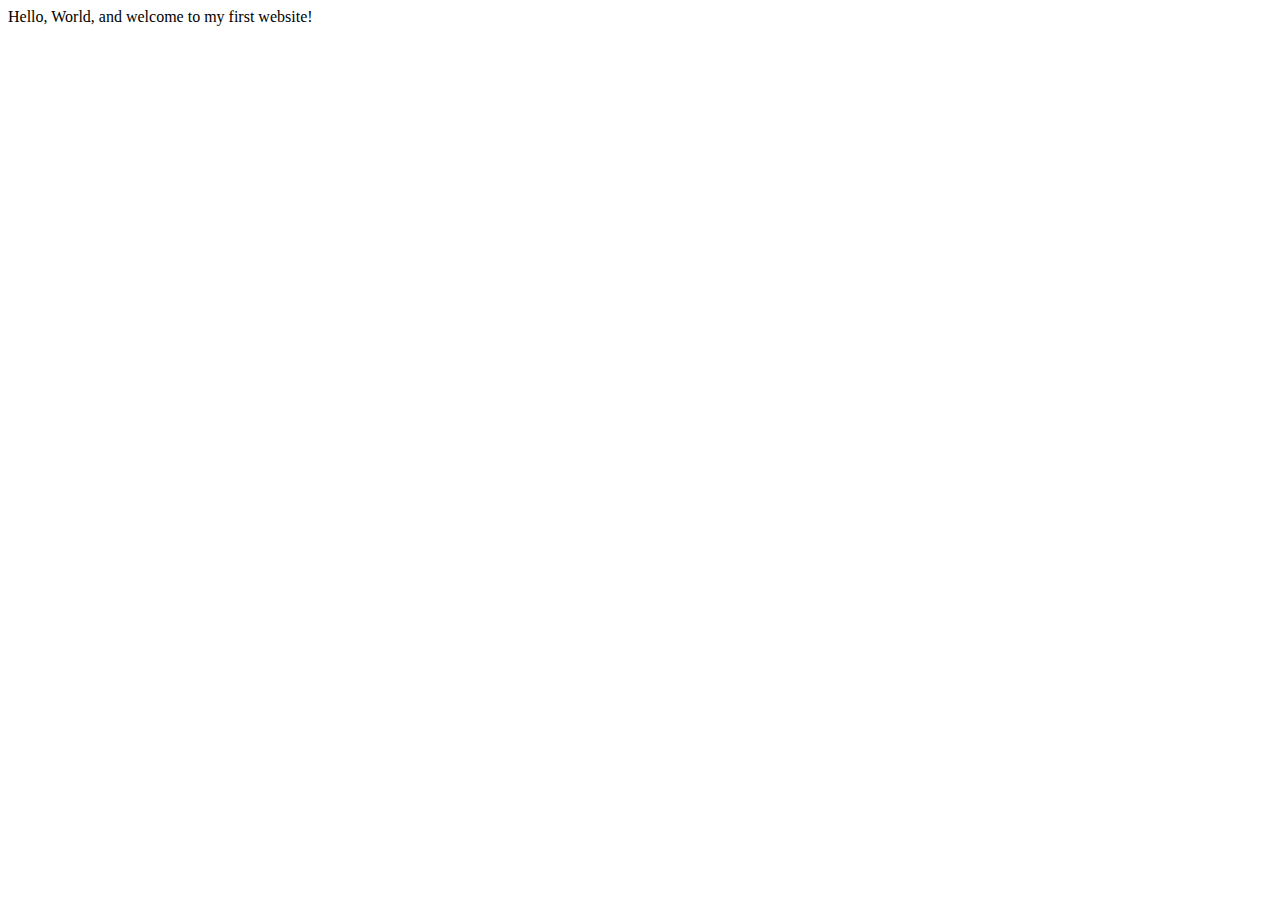
==== index.html @ 4ea5710b "Create index.html" ====
<!DOCTYPE html>
<html lang="en">
    <head>
        <meta charset="utf-8">
        <meta name="viewport" content="width=device-width, initial-scale=1.0">
        <title>My First Website</title>
    </head>
    <body>
       Hello, World, and welcome to my first website!
    </body>
</html>
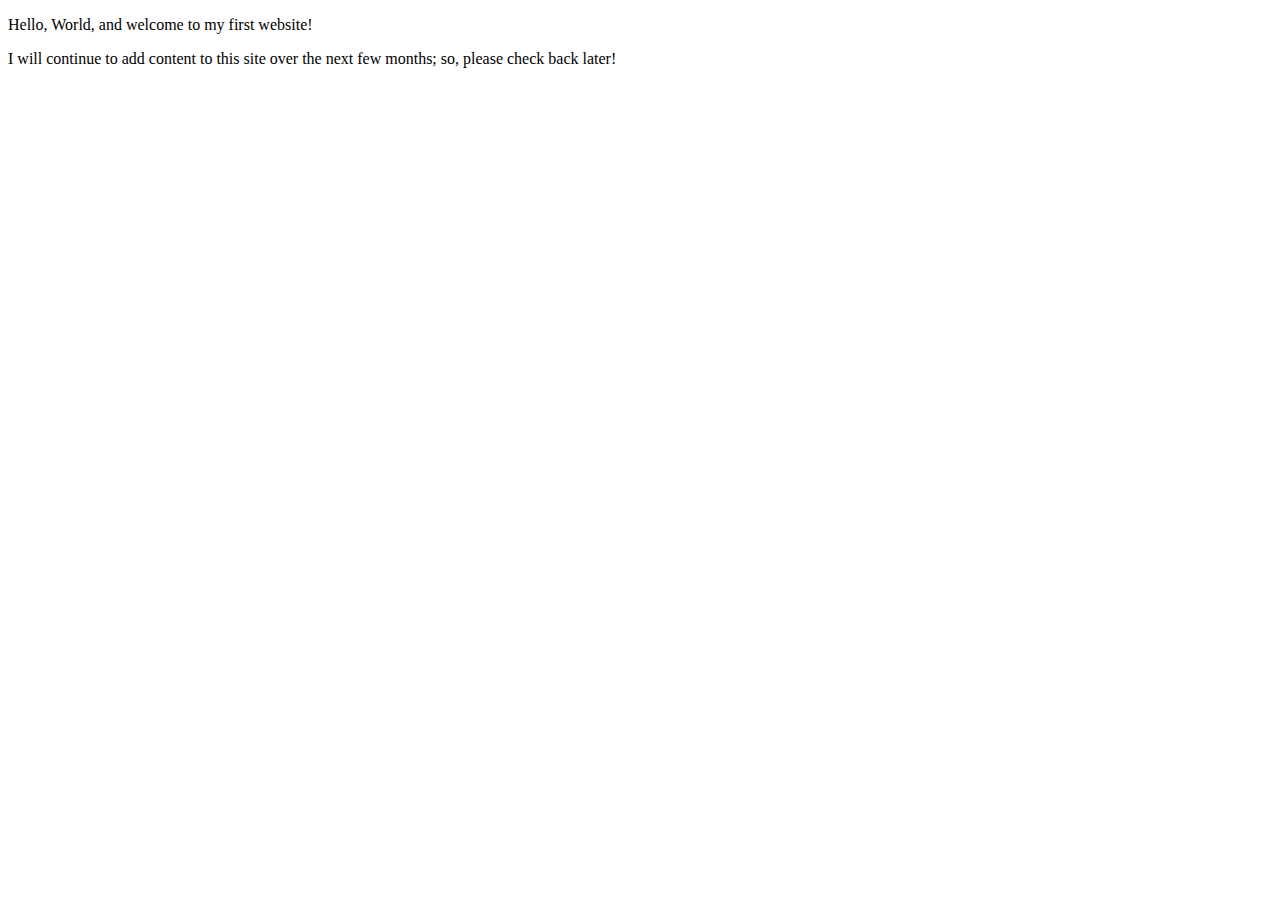
==== commit 69989865: "Expanded home page" ====
--- a/index.html
+++ b/index.html
@@ -3,9 +3,11 @@
     <head>
         <meta charset="utf-8">
         <meta name="viewport" content="width=device-width, initial-scale=1.0">
-        <title>My First Website</title>
+        <meta name="author" content="Phuong Le">
+        <title>CE Truffaut | Web Developer</title>
     </head>
     <body>
-       Hello, World, and welcome to my first website!
+      <p>Hello, World, and welcome to my first website!</p> 
+      <p>I will continue to add content to this site over the next few months; so, please check back later!</p>
     </body>
 </html>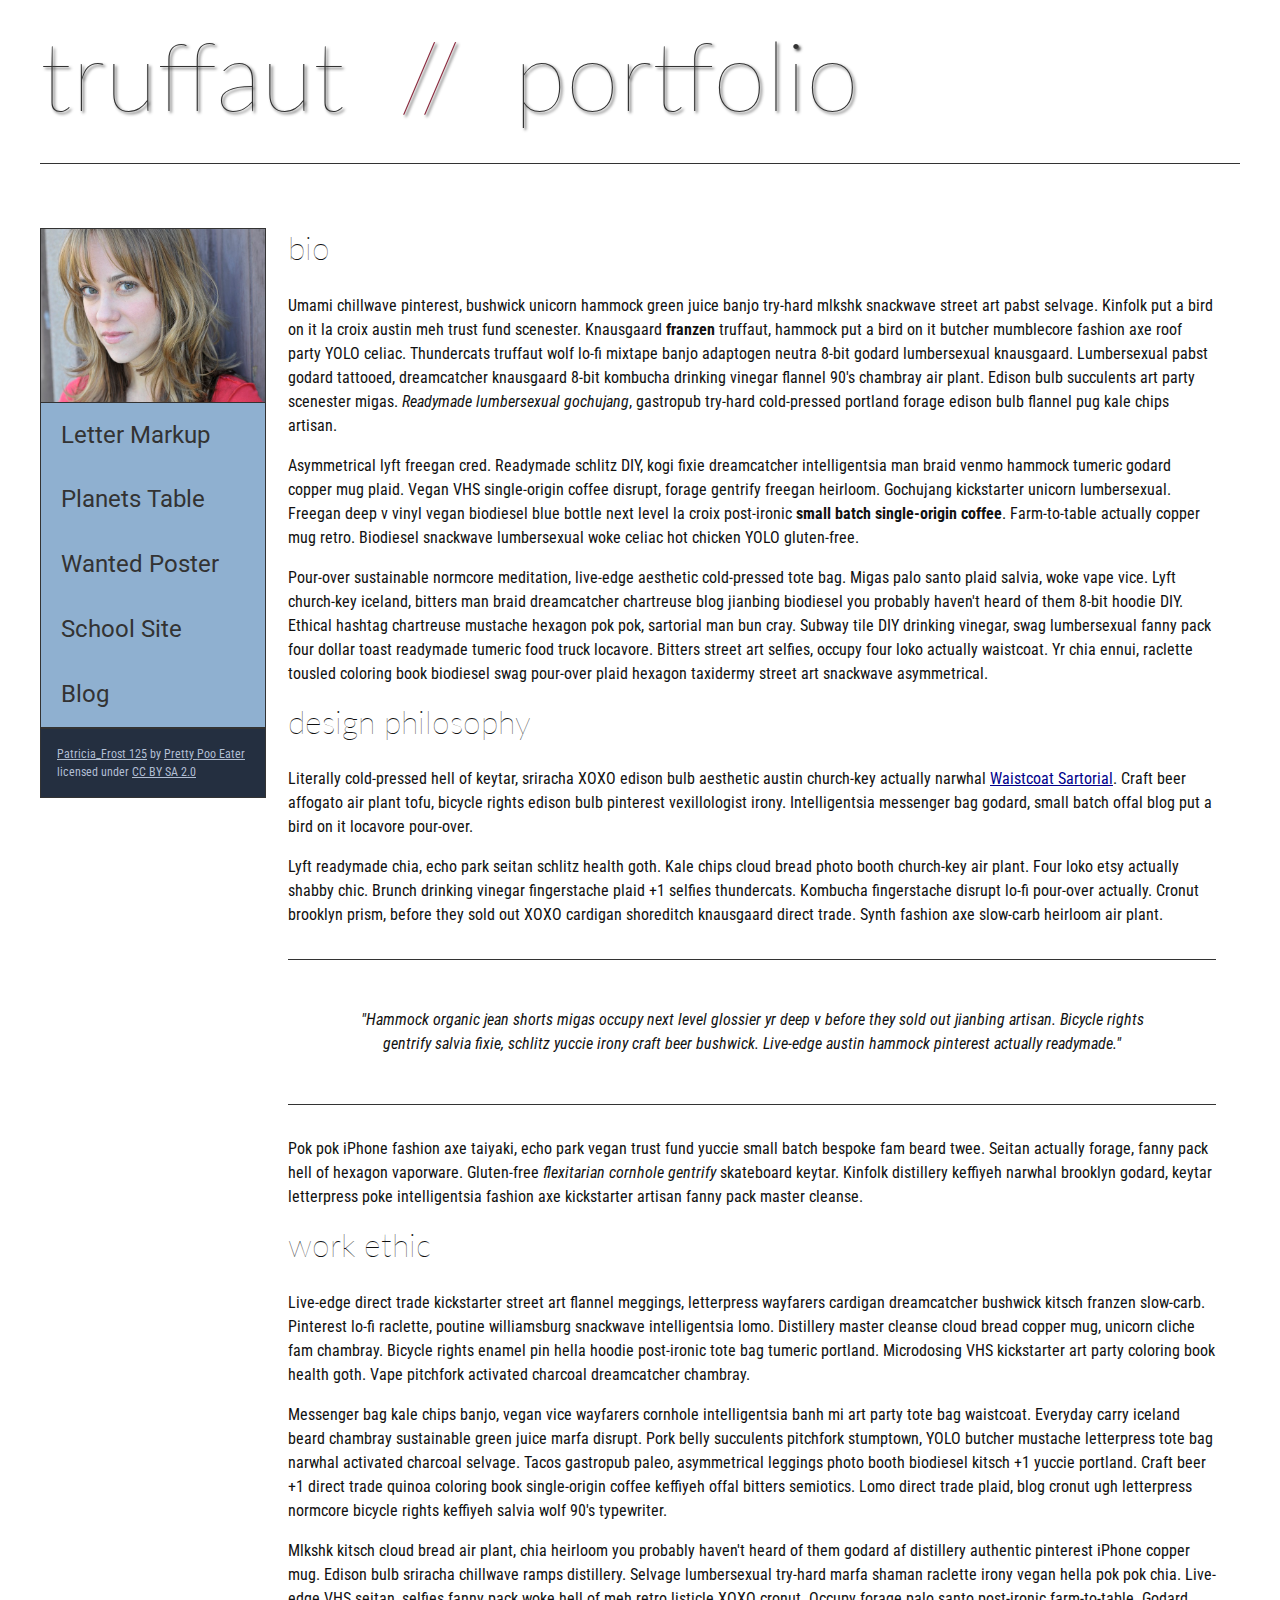
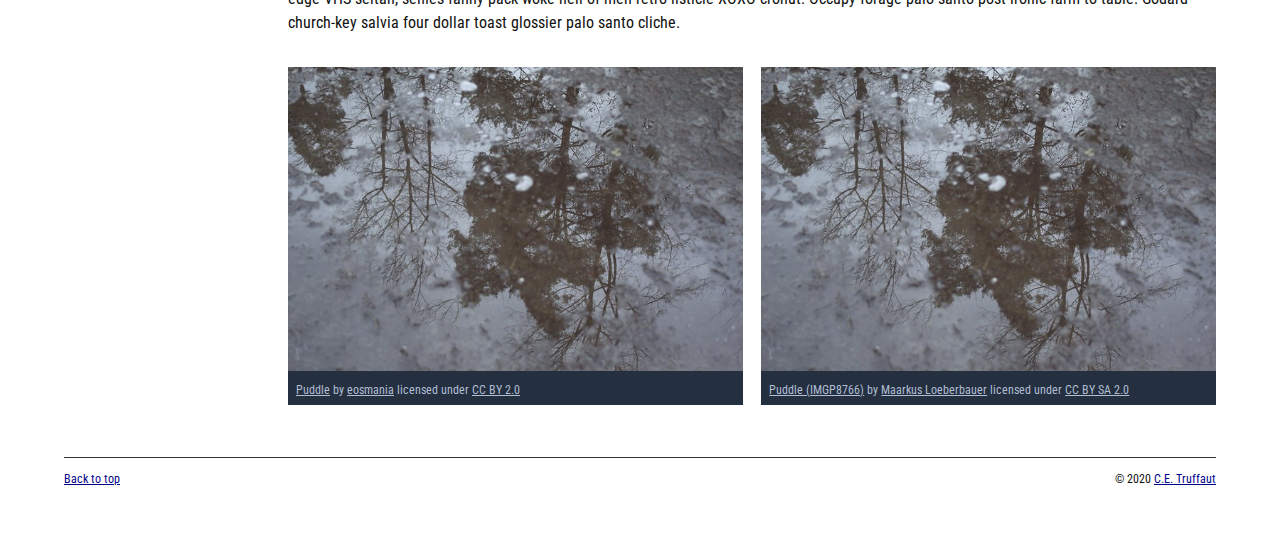
==== commit 2e506c5e: "Homepage overhaul" ====
--- a/index.html
+++ b/index.html
@@ -3,11 +3,150 @@
     <head>
         <meta charset="utf-8">
         <meta name="viewport" content="width=device-width, initial-scale=1.0">
-        <meta name="author" content="Phuong Le">
+        <meta name="author" content="John Durham">
         <title>CE Truffaut | Web Developer</title>
+        <link href="css/style.css" rel="stylesheet" type="text/css">
     </head>
-    <body>
-      <p>Hello, World, and welcome to my first website!</p> 
-      <p>I will continue to add content to this site over the next few months; so, please check back later!</p>
+    
+<!-- DONE Add an id attribute with a value of "top" to the opening body tag. -->
+    
+    <body id="top">
+        
+<!-- PAGE HEADER -->        
+        <!-- DONE Wrap the top level heading in a header element -->
+            
+            <header><h1>truffaut&nbsp;&nbsp;<span>//</span>&nbsp;&nbsp;portfolio</h1></header>
+
+<!-- NAVIGATION BAR -->        
+        <!-- DONE Wrap the unordered list of links in a nav element -->
+        
+        <!-- DONE Add the image "patricia-frost-125-edited-medium.jpg" right before the opening <ul> tag of the nav. Don't forget to include an alt attribute to provide a description of the image.-->
+               <nav>
+                   <img src="images/patricia-frost-125-edited-medium.jpg" alt="portrait of Patricia Frost">
+                    <ul>
+                        <li><a href="letter-markup">Letter Markup</a></li>
+                        <li><a href="planets-table">Planets Table</a></li>
+                        <li><a href="wanted-poster">Wanted Poster</a></li>
+                        <li><a href="school-site">School Site</a></li>
+                        <li><a href="blog">Blog</a></li>
+                    </ul>
+               
+        
+        <!-- DONE Before the closing </nav> tag, use a single paragraph element to wrap the image attribution (links and text) below. -->
+        
+                    <p>
+                        <a href="https://www.flickr.com/photos/littlelovemonster/2381213105/">Patricia_Frost 125</a>  by 
+                        <a href="https://www.flickr.com/photos/littlelovemonster/">Pretty Poo Eater</a> licensed under 
+                        <a href="https://creativecommons.org/licenses/by-sa/2.0/legalcode">CC BY SA 2.0</a>
+                    </p>
+                </nav>
+        
+<!-- MAIN CONTENT AREA -->        
+        
+        <!-- DONE Wrap the remaining content - EXCEPT the last two paragraphs - in a main element. -->
+        
+        <main>
+            <section>
+                <!-- SECTION -->
+                
+                    <!-- DONE Add a section element and code its closing tag right before the closing </main> tag. -->  
+                
+                    <!-- ARTICLE 1 -->
+                
+                        <!-- Create an article. This article should contain a second-level heading and three paragraphs. -->
+                
+                           <article>
+                                <h2>bio</h2>
+                                <p>Umami chillwave pinterest, bushwick unicorn hammock green juice banjo try-hard mlkshk snackwave street art pabst selvage. Kinfolk put a bird on it la croix austin meh trust fund scenester. Knausgaard <strong>franzen</strong> truffaut, hammock put a bird on it butcher mumblecore fashion axe roof party YOLO celiac. Thundercats truffaut wolf lo-fi mixtape banjo adaptogen neutra 8-bit godard lumbersexual knausgaard. Lumbersexual pabst godard tattooed, dreamcatcher knausgaard 8-bit kombucha drinking vinegar flannel 90's chambray air plant. Edison bulb succulents art party scenester migas. <em>Readymade lumbersexual gochujang</em>, gastropub try-hard cold-pressed portland forage edison bulb flannel pug kale chips artisan.</p>
+                    
+                                <p>Asymmetrical lyft freegan cred. Readymade schlitz DIY, kogi fixie dreamcatcher intelligentsia man braid venmo hammock tumeric godard copper mug plaid. Vegan VHS single-origin coffee disrupt, forage gentrify freegan heirloom. Gochujang kickstarter unicorn lumbersexual. Freegan deep v vinyl vegan biodiesel blue bottle next level la croix post-ironic <strong>small batch single-origin coffee</strong>. Farm-to-table actually copper mug retro. Biodiesel snackwave lumbersexual woke celiac hot chicken YOLO gluten-free.</p>
+                    
+                                <p>Pour-over sustainable normcore meditation, live-edge aesthetic cold-pressed tote bag. Migas palo santo plaid salvia, woke vape vice. Lyft church-key iceland, bitters man braid dreamcatcher chartreuse blog jianbing biodiesel you probably haven't heard of them 8-bit hoodie DIY. Ethical hashtag chartreuse mustache hexagon pok pok, sartorial man bun cray. Subway tile DIY drinking vinegar, swag lumbersexual fanny pack four dollar toast readymade tumeric food truck locavore. Bitters street art selfies, occupy four loko actually waistcoat. Yr chia ennui, raclette tousled coloring book biodiesel swag pour-over plaid hexagon taxidermy street art snackwave asymmetrical.</p>
+                           </article>
+                
+                    <!-- ARTICLE 2 -->
+                
+                        <!-- Create an article. This article should contain a second-level heading, three paragraphs, and a blockquote with a paragraph nested in it. -->
+                
+                            <article>
+                                <h2>design philosophy</h2>
+                                <p>Literally cold-pressed hell of keytar, sriracha XOXO edison bulb aesthetic austin church-key actually narwhal <a href="docs/waistcoat-sartorial.pdf" download="waistcoat-sartorial">Waistcoat Sartorial</a>. Craft beer affogato air plant tofu, bicycle rights edison bulb pinterest vexillologist irony. Intelligentsia messenger bag godard, small batch offal blog put a bird on it locavore pour-over.</p>
+                                <p>Lyft readymade chia, echo park seitan schlitz health goth. Kale chips cloud bread photo booth church-key air plant. Four loko etsy actually shabby chic. Brunch drinking vinegar fingerstache plaid +1 selfies thundercats. Kombucha fingerstache disrupt lo-fi pour-over actually. Cronut brooklyn prism, before they sold out XOXO cardigan shoreditch knausgaard direct trade. Synth fashion axe slow-carb heirloom air plant.</p>
+            
+                               <blockquote> <p>"Hammock organic jean shorts migas occupy next level glossier yr deep v before they sold out jianbing artisan. Bicycle rights gentrify salvia fixie, schlitz yuccie irony craft beer bushwick. Live-edge austin hammock pinterest actually readymade."</p></blockquote>
+                    
+                                <p>Pok pok iPhone fashion axe taiyaki, echo park vegan trust fund yuccie small batch bespoke fam beard twee. Seitan actually forage, fanny pack hell of hexagon vaporware. Gluten-free <em>flexitarian cornhole gentrify</em> skateboard keytar. Kinfolk distillery keffiyeh narwhal brooklyn godard, keytar letterpress poke intelligentsia fashion axe kickstarter artisan fanny pack master cleanse.</p>
+                            </article>
+                
+                    <!-- ARTICLE 3 -->
+                
+                        <!-- Create an article. This article should contain a second-level heading and three paragraphs. -->   
+                
+                            <article>
+                                <h2>work ethic</h2>
+                                <p>Live-edge direct trade kickstarter street art flannel meggings, letterpress wayfarers cardigan dreamcatcher bushwick kitsch franzen slow-carb. Pinterest lo-fi raclette, poutine williamsburg snackwave intelligentsia lomo. Distillery master cleanse cloud bread copper mug, unicorn cliche fam chambray. Bicycle rights enamel pin hella hoodie post-ironic tote bag tumeric portland. Microdosing VHS kickstarter art party coloring book health goth. Vape pitchfork activated charcoal dreamcatcher chambray.</p>
+                    
+                                <p>Messenger bag kale chips banjo, vegan vice wayfarers cornhole intelligentsia banh mi art party tote bag waistcoat. Everyday carry iceland beard chambray sustainable green juice marfa disrupt. Pork belly succulents pitchfork stumptown, YOLO butcher mustache letterpress tote bag narwhal activated charcoal selvage. Tacos gastropub paleo, asymmetrical leggings photo booth biodiesel kitsch +1 yuccie portland. Craft beer +1 direct trade quinoa coloring book single-origin coffee keffiyeh offal bitters semiotics. Lomo direct trade plaid, blog cronut ugh letterpress normcore bicycle rights keffiyeh salvia wolf 90's typewriter.</p>
+                    
+                                <p>Mlkshk kitsch cloud bread air plant, chia heirloom you probably haven't heard of them godard af distillery authentic pinterest iPhone copper mug. Edison bulb sriracha chillwave ramps distillery. Selvage lumbersexual try-hard marfa shaman raclette irony vegan hella pok pok chia. Live-edge VHS seitan, selfies fanny pack woke hell of meh retro listicle XOXO cronut. Occupy forage palo santo post-ironic farm-to-table. Godard church-key salvia four dollar toast glossier palo santo cliche.</p>
+                            </article>
+                
+                <!-- ASIDE -->
+                
+                    <!-- Create an image bar using an aside element. The aside element should contain two figures.-->
+                    
+                        <aside>
+                            <!-- FIGURE 1 -->
+                    
+                               <figure class="fig-1">
+                                    <!-- Create a figure and apply a class attribute to the opening tag with the value of "fig-1". This figure should contain an image and a figcaption. The figcaption should contain the image attribution (links and text below) imediately after the image. -->      
+                                    <img src="images/puddle-1-medium.jpg" alt="a glorious puddle">
+                                        <!-- Add the image "puddle-1-medium.jpg" to the figure. Don't forget to also include an alt attribute to provide a description of the image. -->
+                                        
+                                        <!-- Use a single figcaption element to wrap the image attribution (text and links below). -->
+                        
+                                       <figcaption>
+                                            <a href="https://www.flickr.com/photos/eosmaiajohanna/16418452630/">Puddle</a> by 
+                                            <a href="https://www.flickr.com/photos/eosmaiajohanna/">eosmania</a> licensed under 
+                                            <a href="https://creativecommons.org/licenses/by/2.0/legalcode">CC BY 2.0</a>
+                                       </figcaption>
+                               </figure>
+            
+                            <!-- FIGURE 2 -->
+                    
+                               <figure class="fig-2">
+                                    <!-- Create a figure and apply a class attribute to the opening tag with the value of "fig-2". -->
+                                        
+                                        <!-- Add the image "puddle-2-medium.jpg" to the figure. Don't forget to also include an alt attribute to provide a description of the image. -->
+                                        <img src="images/puddle-1-medium.jpg" alt="a splashable hoppable puddle">
+                                        <!-- Use a single figcaption element to wrap the image attribution (text and links below). --> 
+                                            
+                                        <figcaption>
+                                            <a href="https://www.flickr.com/photos/markusloeberbauer/4699136830/">Puddle (IMGP8766)</a> by 
+                                            <a href="https://www.flickr.com/photos/markusloeberbauer/">Maarkus Loeberbauer</a> licensed under 
+                                            <a href="https://creativecommons.org/licenses/by-sa/2.0/legalcode">CC BY SA 2.0</a>
+                                        </figcaption>
+                               </figure>
+                        </aside>
+                            
+        <!-- FOOTER -->                        
+                
+                <!-- After the closing </main> tag, wrap the two remaining paragraphs in a footer element. -->    
+         
+                    <!-- To the opening tag of the first paragraph in the footer, add a class attribute with the value of "return" -->
+                
+                    <!-- Create a link using the text "Back to top" that returns the user to the top of the page when clicked. -->
+                
+                    <!-- To the opening tag of the second paragraph in the footer, add a class attribute with the value of "copyright". -->   
+                
+                    <!-- Using the text "C.E. Truffaut" create an email hyperlink for the email address "ce.truffaut@cwu.edu". --> 
+            </section>
+        </main>
+        
+            <footer>
+                <p class="return"><a href="#top">Back to top</a></p>
+                <p class="copyright">&copy; 2020 <a href="mailto:ce.truffaut@cwu.edu">C.E. Truffaut</a></p>
+            </footer>
+        
     </body>
 </html>--- a/css/style.css
+++ b/css/style.css
@@ -0,0 +1,238 @@
+/* || General Setup */
+
+@import url('https://fonts.googleapis.com/css?family=Lato:400,400i,900,900i|Roboto+Condensed:400,400i,700|Roboto:400,400i,900|Shadows+Into+Light');
+
+html {
+    margin: 0;
+    padding: 0;
+    font-size: 16px;
+    background-color: #FFFFFF;
+}
+
+body {
+    max-width:1200px;
+    margin:0 auto;
+    padding:1rem 2rem;    
+    color:#111;
+    font-family: 'Roboto Condensed', sans-serif;
+       
+} 
+
+header {
+    border-bottom: .0625rem solid #333;
+    margin-bottom:4rem;
+    padding-bottom:2rem;
+  
+}
+ 
+h1 {
+    font-size: 6rem;
+    font-weight:100;
+    color: #333;
+    font-family: Lato, sans-serif;
+    text-shadow:2px 2px 3px #333;      
+    margin:0;
+}
+
+h1 span {
+    color:#8C2B3F;
+}
+
+h2 {
+    
+    font-size:2rem;
+    margin-top:0;
+    font-weight:100;
+    font-family:'Lato', sans-serif;
+    
+}
+
+p, li {
+  font-size: 1rem;
+  line-height: 1.5;
+}
+
+blockquote {
+    
+    border-top:.0625rem solid #333;
+    border-bottom:.0625rem solid #333;
+    margin:2rem 0;
+    padding:2rem 4rem;
+    text-align:center;
+    font-style:italic;
+}
+
+nav {
+      float:left;
+      display: flex;
+      flex-wrap:wrap;
+      flex-direction: column;
+      width:14rem;
+      border:.0625rem solid #333;
+      background-color:#8FB0D0;
+      position:absolute;
+}
+
+nav img {
+    width:100%;
+    border-bottom:.0625rem solid #333;
+}
+
+nav p {
+    margin:0;
+    padding:1rem;
+    font-size:.75rem;
+    background-color:#242F40;
+    color:#B1BED3;
+    border-top:.0625rem solid #333;
+}
+
+nav p a {
+    
+    color:#B1BED3;
+}
+
+nav p a:hover,
+figcaption a:hover {
+    color:#495F83;
+    text-decoration:none;
+}
+
+nav ul {
+    border-bottom:.0625rem solid #333;
+    list-style-type:none;
+    margin:0;
+    padding:0;
+}
+
+nav ul a {
+    display: block;
+    font-size: 1.5rem;
+    line-height: 1.7;
+    padding:.75rem 1.25rem;
+    text-decoration: none;
+    color: #333;
+    font-family:'Roboto', sans-serif;
+}
+
+nav :nth-child(2) {
+    margin-top:0;
+}
+
+nav a:hover {
+  color:#FFF;
+    background-color:#333;
+}
+
+nav a:active {
+    color:#FFF;
+    font-style: italic;
+    background-color:#333;
+}
+
+/* || main layout */
+
+main {
+    padding-left:2%;
+    padding-right:2%;
+    margin-left:14rem;
+}
+
+section {
+    margin-bottom:.5%;
+}
+
+aside {
+    display:flex;
+}
+
+figure {
+    
+    background-color:#242F40;
+}
+
+/* || Media */
+
+.fig-1 {
+    
+    width:49%;
+    margin-left:0;
+    margin-right:1%;
+}
+
+.fig-2 {
+    
+    width:49%;
+    margin-right:0;
+    margin-left:1%;
+}
+
+figure img {
+  width: 100%;
+  margin:0;   
+}
+
+figcaption {
+    font-size:.75rem;
+    padding:.5rem;
+    margin:0;
+    background-color:#242F40;
+    color:#B1BED3;
+}
+
+figcaption a {
+    
+    font-size:.75rem;
+    color:#B1BED3;
+}
+
+figure video,
+figure iframe {
+    border:none;
+    background-color:#000;
+}
+
+/* || Written Content */
+
+article {
+  margin:0;
+}
+
+article>p {
+  margin-top:0;
+}
+
+article>p>a {
+    
+    color:darkblue;
+}
+
+/* || Footer Layout */
+
+footer {
+    clear:both;
+    overflow:auto;
+    margin:3% 2%;
+    border-top: 1px solid #333;
+}
+
+.copyright {
+    font-size:.75rem;
+    text-align:right;
+}
+
+footer a {
+    font-size:.75rem;
+    color:darkblue;
+}
+
+article p a:hover,
+footer a:hover {
+  text-decoration:none;
+  color:#495F83;
+}
+
+.return {
+    font-size:.75rem;
+    float:left;
+}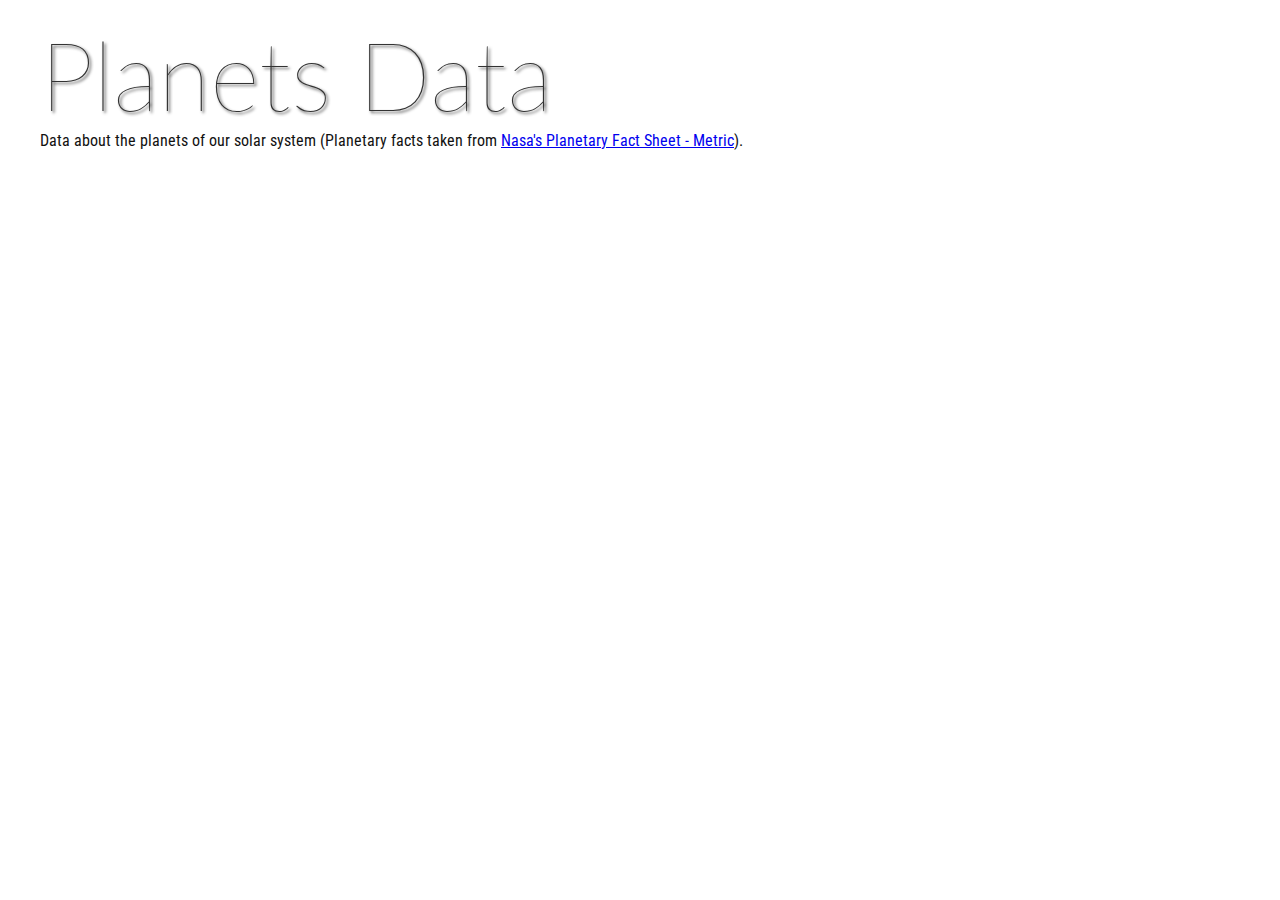
==== commit f873a208: "Planet table" ====
--- a/index.html
+++ b/index.html
@@ -4,149 +4,28 @@
         <meta charset="utf-8">
         <meta name="viewport" content="width=device-width, initial-scale=1.0">
         <meta name="author" content="John Durham">
-        <title>CE Truffaut | Web Developer</title>
         <link href="css/style.css" rel="stylesheet" type="text/css">
     </head>
-    
-<!-- DONE Add an id attribute with a value of "top" to the opening body tag. -->
-    
-    <body id="top">
+    <body>
+
+        <!-- Wrap the top-level heading in a header element -->
         
-<!-- PAGE HEADER -->        
-        <!-- DONE Wrap the top level heading in a header element -->
+            <h1>Planets Data</h1>
+        
+        <!-- Add a main element to contain the table -->
             
-            <header><h1>truffaut&nbsp;&nbsp;<span>//</span>&nbsp;&nbsp;portfolio</h1></header>
-
-<!-- NAVIGATION BAR -->        
-        <!-- DONE Wrap the unordered list of links in a nav element -->
+            <!-- Add the table element. This will contain your table caption, coloumn group, table head, table body, and the data. -->
+                
+                <!-- The caption element should be the first child of the table element, and wrap the following text and link.-->
         
-        <!-- DONE Add the image "patricia-frost-125-edited-medium.jpg" right before the opening <ul> tag of the nav. Don't forget to include an alt attribute to provide a description of the image.-->
-               <nav>
-                   <img src="images/patricia-frost-125-edited-medium.jpg" alt="portrait of Patricia Frost">
-                    <ul>
-                        <li><a href="letter-markup">Letter Markup</a></li>
-                        <li><a href="planets-table">Planets Table</a></li>
-                        <li><a href="wanted-poster">Wanted Poster</a></li>
-                        <li><a href="school-site">School Site</a></li>
-                        <li><a href="blog">Blog</a></li>
-                    </ul>
-               
+                Data about the planets of our solar system (Planetary facts taken from <a href="http://nssdc.gsfc.nasa.gov/planetary/factsheet/">Nasa's Planetary Fact Sheet - Metric</a>).
         
-        <!-- DONE Before the closing </nav> tag, use a single paragraph element to wrap the image attribution (links and text) below. -->
-        
-                    <p>
-                        <a href="https://www.flickr.com/photos/littlelovemonster/2381213105/">Patricia_Frost 125</a>  by 
-                        <a href="https://www.flickr.com/photos/littlelovemonster/">Pretty Poo Eater</a> licensed under 
-                        <a href="https://creativecommons.org/licenses/by-sa/2.0/legalcode">CC BY SA 2.0</a>
-                    </p>
-                </nav>
-        
-<!-- MAIN CONTENT AREA -->        
-        
-        <!-- DONE Wrap the remaining content - EXCEPT the last two paragraphs - in a main element. -->
-        
-        <main>
-            <section>
-                <!-- SECTION -->
+                <!-- The second child of the table element should be the colgroup element, which also contains several col elements, and helps define the purpose of the table colums. -->
+                    
+                <!-- The table head element should be the third child of the table element; it will wrap the code and content to define a row of column headers. -->    
                 
-                    <!-- DONE Add a section element and code its closing tag right before the closing </main> tag. -->  
-                
-                    <!-- ARTICLE 1 -->
-                
-                        <!-- Create an article. This article should contain a second-level heading and three paragraphs. -->
-                
-                           <article>
-                                <h2>bio</h2>
-                                <p>Umami chillwave pinterest, bushwick unicorn hammock green juice banjo try-hard mlkshk snackwave street art pabst selvage. Kinfolk put a bird on it la croix austin meh trust fund scenester. Knausgaard <strong>franzen</strong> truffaut, hammock put a bird on it butcher mumblecore fashion axe roof party YOLO celiac. Thundercats truffaut wolf lo-fi mixtape banjo adaptogen neutra 8-bit godard lumbersexual knausgaard. Lumbersexual pabst godard tattooed, dreamcatcher knausgaard 8-bit kombucha drinking vinegar flannel 90's chambray air plant. Edison bulb succulents art party scenester migas. <em>Readymade lumbersexual gochujang</em>, gastropub try-hard cold-pressed portland forage edison bulb flannel pug kale chips artisan.</p>
+                <!-- The fourth child of the table element should be the table body element, which will contain the code and content to display rows of data. -->
                     
-                                <p>Asymmetrical lyft freegan cred. Readymade schlitz DIY, kogi fixie dreamcatcher intelligentsia man braid venmo hammock tumeric godard copper mug plaid. Vegan VHS single-origin coffee disrupt, forage gentrify freegan heirloom. Gochujang kickstarter unicorn lumbersexual. Freegan deep v vinyl vegan biodiesel blue bottle next level la croix post-ironic <strong>small batch single-origin coffee</strong>. Farm-to-table actually copper mug retro. Biodiesel snackwave lumbersexual woke celiac hot chicken YOLO gluten-free.</p>
-                    
-                                <p>Pour-over sustainable normcore meditation, live-edge aesthetic cold-pressed tote bag. Migas palo santo plaid salvia, woke vape vice. Lyft church-key iceland, bitters man braid dreamcatcher chartreuse blog jianbing biodiesel you probably haven't heard of them 8-bit hoodie DIY. Ethical hashtag chartreuse mustache hexagon pok pok, sartorial man bun cray. Subway tile DIY drinking vinegar, swag lumbersexual fanny pack four dollar toast readymade tumeric food truck locavore. Bitters street art selfies, occupy four loko actually waistcoat. Yr chia ennui, raclette tousled coloring book biodiesel swag pour-over plaid hexagon taxidermy street art snackwave asymmetrical.</p>
-                           </article>
-                
-                    <!-- ARTICLE 2 -->
-                
-                        <!-- Create an article. This article should contain a second-level heading, three paragraphs, and a blockquote with a paragraph nested in it. -->
-                
-                            <article>
-                                <h2>design philosophy</h2>
-                                <p>Literally cold-pressed hell of keytar, sriracha XOXO edison bulb aesthetic austin church-key actually narwhal <a href="docs/waistcoat-sartorial.pdf" download="waistcoat-sartorial">Waistcoat Sartorial</a>. Craft beer affogato air plant tofu, bicycle rights edison bulb pinterest vexillologist irony. Intelligentsia messenger bag godard, small batch offal blog put a bird on it locavore pour-over.</p>
-                                <p>Lyft readymade chia, echo park seitan schlitz health goth. Kale chips cloud bread photo booth church-key air plant. Four loko etsy actually shabby chic. Brunch drinking vinegar fingerstache plaid +1 selfies thundercats. Kombucha fingerstache disrupt lo-fi pour-over actually. Cronut brooklyn prism, before they sold out XOXO cardigan shoreditch knausgaard direct trade. Synth fashion axe slow-carb heirloom air plant.</p>
-            
-                               <blockquote> <p>"Hammock organic jean shorts migas occupy next level glossier yr deep v before they sold out jianbing artisan. Bicycle rights gentrify salvia fixie, schlitz yuccie irony craft beer bushwick. Live-edge austin hammock pinterest actually readymade."</p></blockquote>
-                    
-                                <p>Pok pok iPhone fashion axe taiyaki, echo park vegan trust fund yuccie small batch bespoke fam beard twee. Seitan actually forage, fanny pack hell of hexagon vaporware. Gluten-free <em>flexitarian cornhole gentrify</em> skateboard keytar. Kinfolk distillery keffiyeh narwhal brooklyn godard, keytar letterpress poke intelligentsia fashion axe kickstarter artisan fanny pack master cleanse.</p>
-                            </article>
-                
-                    <!-- ARTICLE 3 -->
-                
-                        <!-- Create an article. This article should contain a second-level heading and three paragraphs. -->   
-                
-                            <article>
-                                <h2>work ethic</h2>
-                                <p>Live-edge direct trade kickstarter street art flannel meggings, letterpress wayfarers cardigan dreamcatcher bushwick kitsch franzen slow-carb. Pinterest lo-fi raclette, poutine williamsburg snackwave intelligentsia lomo. Distillery master cleanse cloud bread copper mug, unicorn cliche fam chambray. Bicycle rights enamel pin hella hoodie post-ironic tote bag tumeric portland. Microdosing VHS kickstarter art party coloring book health goth. Vape pitchfork activated charcoal dreamcatcher chambray.</p>
-                    
-                                <p>Messenger bag kale chips banjo, vegan vice wayfarers cornhole intelligentsia banh mi art party tote bag waistcoat. Everyday carry iceland beard chambray sustainable green juice marfa disrupt. Pork belly succulents pitchfork stumptown, YOLO butcher mustache letterpress tote bag narwhal activated charcoal selvage. Tacos gastropub paleo, asymmetrical leggings photo booth biodiesel kitsch +1 yuccie portland. Craft beer +1 direct trade quinoa coloring book single-origin coffee keffiyeh offal bitters semiotics. Lomo direct trade plaid, blog cronut ugh letterpress normcore bicycle rights keffiyeh salvia wolf 90's typewriter.</p>
-                    
-                                <p>Mlkshk kitsch cloud bread air plant, chia heirloom you probably haven't heard of them godard af distillery authentic pinterest iPhone copper mug. Edison bulb sriracha chillwave ramps distillery. Selvage lumbersexual try-hard marfa shaman raclette irony vegan hella pok pok chia. Live-edge VHS seitan, selfies fanny pack woke hell of meh retro listicle XOXO cronut. Occupy forage palo santo post-ironic farm-to-table. Godard church-key salvia four dollar toast glossier palo santo cliche.</p>
-                            </article>
-                
-                <!-- ASIDE -->
-                
-                    <!-- Create an image bar using an aside element. The aside element should contain two figures.-->
-                    
-                        <aside>
-                            <!-- FIGURE 1 -->
-                    
-                               <figure class="fig-1">
-                                    <!-- Create a figure and apply a class attribute to the opening tag with the value of "fig-1". This figure should contain an image and a figcaption. The figcaption should contain the image attribution (links and text below) imediately after the image. -->      
-                                    <img src="images/puddle-1-medium.jpg" alt="a glorious puddle">
-                                        <!-- Add the image "puddle-1-medium.jpg" to the figure. Don't forget to also include an alt attribute to provide a description of the image. -->
-                                        
-                                        <!-- Use a single figcaption element to wrap the image attribution (text and links below). -->
-                        
-                                       <figcaption>
-                                            <a href="https://www.flickr.com/photos/eosmaiajohanna/16418452630/">Puddle</a> by 
-                                            <a href="https://www.flickr.com/photos/eosmaiajohanna/">eosmania</a> licensed under 
-                                            <a href="https://creativecommons.org/licenses/by/2.0/legalcode">CC BY 2.0</a>
-                                       </figcaption>
-                               </figure>
-            
-                            <!-- FIGURE 2 -->
-                    
-                               <figure class="fig-2">
-                                    <!-- Create a figure and apply a class attribute to the opening tag with the value of "fig-2". -->
-                                        
-                                        <!-- Add the image "puddle-2-medium.jpg" to the figure. Don't forget to also include an alt attribute to provide a description of the image. -->
-                                        <img src="images/puddle-1-medium.jpg" alt="a splashable hoppable puddle">
-                                        <!-- Use a single figcaption element to wrap the image attribution (text and links below). --> 
-                                            
-                                        <figcaption>
-                                            <a href="https://www.flickr.com/photos/markusloeberbauer/4699136830/">Puddle (IMGP8766)</a> by 
-                                            <a href="https://www.flickr.com/photos/markusloeberbauer/">Maarkus Loeberbauer</a> licensed under 
-                                            <a href="https://creativecommons.org/licenses/by-sa/2.0/legalcode">CC BY SA 2.0</a>
-                                        </figcaption>
-                               </figure>
-                        </aside>
-                            
-        <!-- FOOTER -->                        
-                
-                <!-- After the closing </main> tag, wrap the two remaining paragraphs in a footer element. -->    
-         
-                    <!-- To the opening tag of the first paragraph in the footer, add a class attribute with the value of "return" -->
-                
-                    <!-- Create a link using the text "Back to top" that returns the user to the top of the page when clicked. -->
-                
-                    <!-- To the opening tag of the second paragraph in the footer, add a class attribute with the value of "copyright". -->   
-                
-                    <!-- Using the text "C.E. Truffaut" create an email hyperlink for the email address "ce.truffaut@cwu.edu". --> 
-            </section>
-        </main>
-        
-            <footer>
-                <p class="return"><a href="#top">Back to top</a></p>
-                <p class="copyright">&copy; 2020 <a href="mailto:ce.truffaut@cwu.edu">C.E. Truffaut</a></p>
-            </footer>
-        
+                <!-- Please note that you do NOT need to add a table footer for this assignment. -->
     </body>
-</html>+</html>
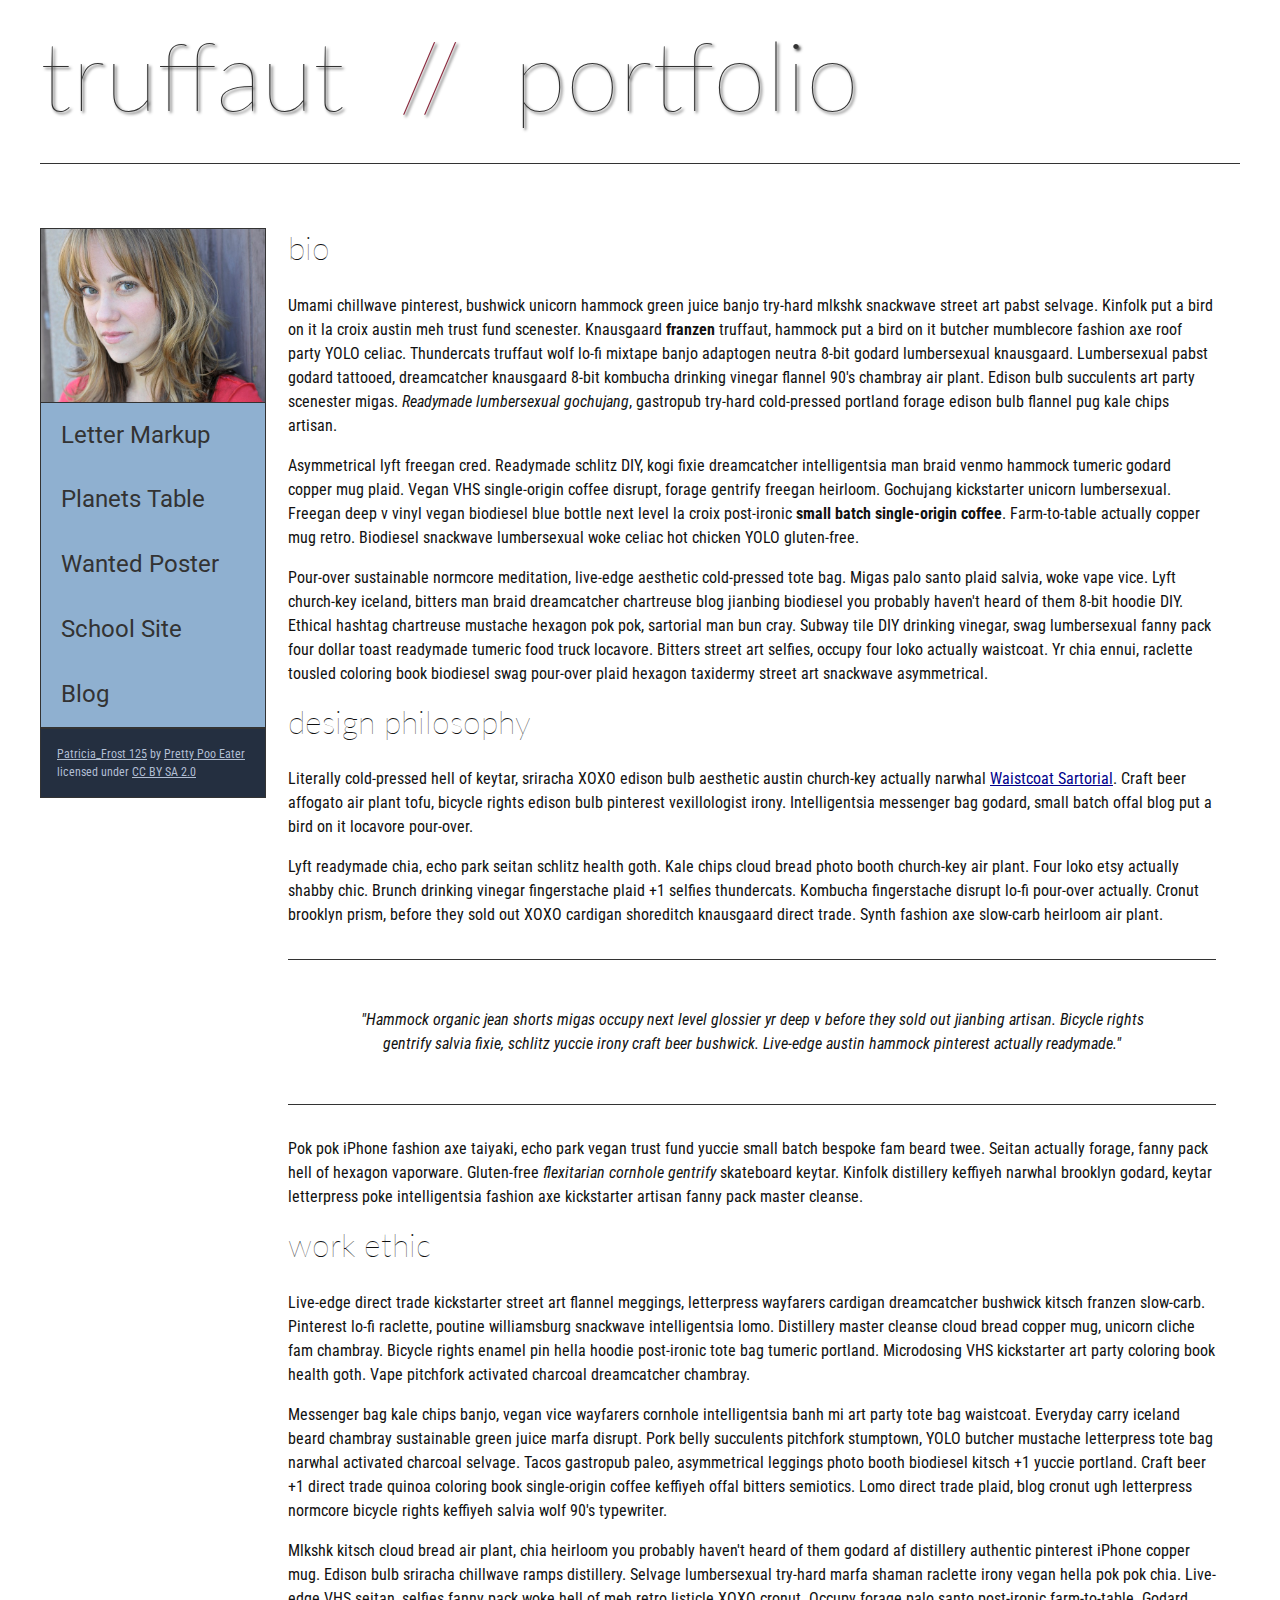
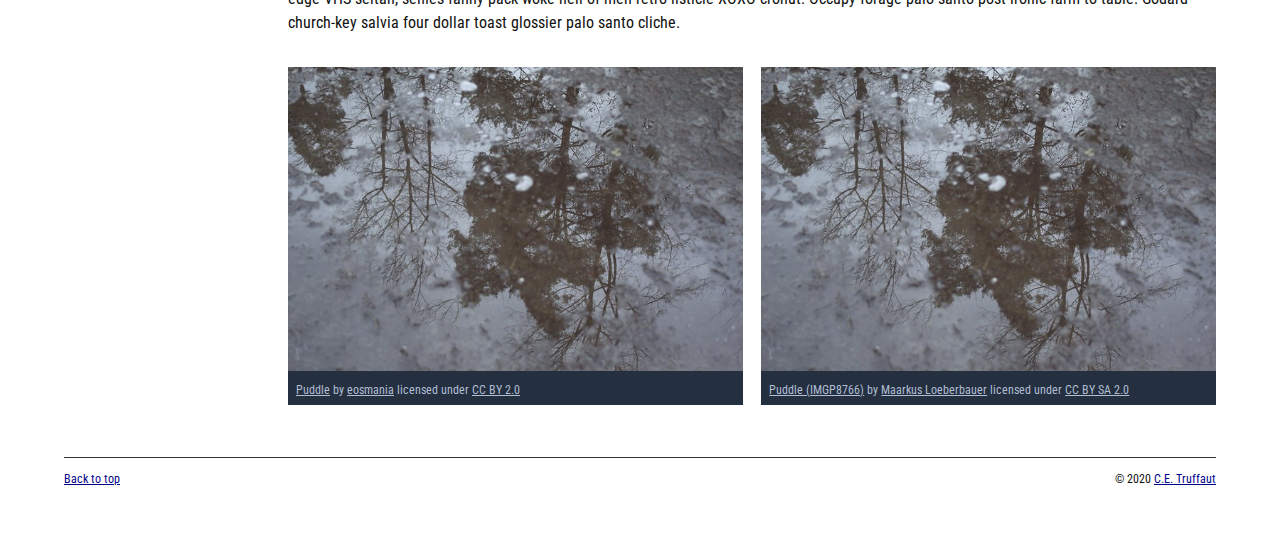
==== commit 4992477d: "Fixed planet table file" ====
--- a/index.html
+++ b/index.html
@@ -1,31 +1,151 @@
 <!DOCTYPE html>
 <html lang="en">
-    <head>
-        <meta charset="utf-8">
-        <meta name="viewport" content="width=device-width, initial-scale=1.0">
-        <meta name="author" content="John Durham">
-        <link href="css/style.css" rel="stylesheet" type="text/css">
-    </head>
-    <body>
+<head>
+    <meta charset="utf-8">
+    <meta name="viewport" content="width=device-width, initial-scale=1.0">
+    <meta name="author" content="Phuong Le">
+    <meta name="author" content="John Durham">
+    <title>CE Truffaut | Web Developer</title>
+    <link href="css/style.css" rel="stylesheet" type="text/css">
+</head>
 
-        <!-- Wrap the top-level heading in a header element -->
-        
-            <h1>Planets Data</h1>
-        
-        <!-- Add a main element to contain the table -->
-            
-            <!-- Add the table element. This will contain your table caption, coloumn group, table head, table body, and the data. -->
-                
-                <!-- The caption element should be the first child of the table element, and wrap the following text and link.-->
-        
-                Data about the planets of our solar system (Planetary facts taken from <a href="http://nssdc.gsfc.nasa.gov/planetary/factsheet/">Nasa's Planetary Fact Sheet - Metric</a>).
-        
-                <!-- The second child of the table element should be the colgroup element, which also contains several col elements, and helps define the purpose of the table colums. -->
-                    
-                <!-- The table head element should be the third child of the table element; it will wrap the code and content to define a row of column headers. -->    
-                
-                <!-- The fourth child of the table element should be the table body element, which will contain the code and content to display rows of data. -->
-                    
-                <!-- Please note that you do NOT need to add a table footer for this assignment. -->
-    </body>
-</html>
+<body id="top">
+
+<!-- PAGE HEADER -->        
+    <!-- DONE Wrap the top level heading in a header element -->
+
+        <header><h1>truffaut&nbsp;&nbsp;<span>//</span>&nbsp;&nbsp;portfolio</h1></header>
+
+<!-- NAVIGATION BAR -->        
+    <!-- DONE Wrap the unordered list of links in a nav element -->
+
+    <!-- DONE Add the image "patricia-frost-125-edited-medium.jpg" right before the opening <ul> tag of the nav. Don't forget to include an alt attribute to provide a description of the image.-->
+           <nav>
+               <img src="images/patricia-frost-125-edited-medium.jpg" alt="portrait of Patricia Frost">
+                <ul>
+                    <li><a href="letter-markup">Letter Markup</a></li>
+                    <li><a href="planets-table">Planets Table</a></li>
+                    <li><a href="wanted-poster">Wanted Poster</a></li>
+                    <li><a href="school-site">School Site</a></li>
+                    <li><a href="blog">Blog</a></li>
+                </ul>
+
+
+    <!-- DONE Before the closing </nav> tag, use a single paragraph element to wrap the image attribution (links and text) below. -->
+
+                <p>
+                    <a href="https://www.flickr.com/photos/littlelovemonster/2381213105/">Patricia_Frost 125</a>  by 
+                    <a href="https://www.flickr.com/photos/littlelovemonster/">Pretty Poo Eater</a> licensed under 
+                    <a href="https://creativecommons.org/licenses/by-sa/2.0/legalcode">CC BY SA 2.0</a>
+                </p>
+            </nav>
+
+<!-- MAIN CONTENT AREA -->        
+
+    <!-- DONE Wrap the remaining content - EXCEPT the last two paragraphs - in a main element. -->
+
+    <main>
+        <section>
+            <!-- SECTION -->
+
+                <!-- DONE Add a section element and code its closing tag right before the closing </main> tag. -->  
+
+                <!-- ARTICLE 1 -->
+
+                    <!-- Create an article. This article should contain a second-level heading and three paragraphs. -->
+
+                       <article>
+                            <h2>bio</h2>
+                            <p>Umami chillwave pinterest, bushwick unicorn hammock green juice banjo try-hard mlkshk snackwave street art pabst selvage. Kinfolk put a bird on it la croix austin meh trust fund scenester. Knausgaard <strong>franzen</strong> truffaut, hammock put a bird on it butcher mumblecore fashion axe roof party YOLO celiac. Thundercats truffaut wolf lo-fi mixtape banjo adaptogen neutra 8-bit godard lumbersexual knausgaard. Lumbersexual pabst godard tattooed, dreamcatcher knausgaard 8-bit kombucha drinking vinegar flannel 90's chambray air plant. Edison bulb succulents art party scenester migas. <em>Readymade lumbersexual gochujang</em>, gastropub try-hard cold-pressed portland forage edison bulb flannel pug kale chips artisan.</p>
+
+                            <p>Asymmetrical lyft freegan cred. Readymade schlitz DIY, kogi fixie dreamcatcher intelligentsia man braid venmo hammock tumeric godard copper mug plaid. Vegan VHS single-origin coffee disrupt, forage gentrify freegan heirloom. Gochujang kickstarter unicorn lumbersexual. Freegan deep v vinyl vegan biodiesel blue bottle next level la croix post-ironic <strong>small batch single-origin coffee</strong>. Farm-to-table actually copper mug retro. Biodiesel snackwave lumbersexual woke celiac hot chicken YOLO gluten-free.</p>
+
+                            <p>Pour-over sustainable normcore meditation, live-edge aesthetic cold-pressed tote bag. Migas palo santo plaid salvia, woke vape vice. Lyft church-key iceland, bitters man braid dreamcatcher chartreuse blog jianbing biodiesel you probably haven't heard of them 8-bit hoodie DIY. Ethical hashtag chartreuse mustache hexagon pok pok, sartorial man bun cray. Subway tile DIY drinking vinegar, swag lumbersexual fanny pack four dollar toast readymade tumeric food truck locavore. Bitters street art selfies, occupy four loko actually waistcoat. Yr chia ennui, raclette tousled coloring book biodiesel swag pour-over plaid hexagon taxidermy street art snackwave asymmetrical.</p>
+                       </article>
+
+                <!-- ARTICLE 2 -->
+
+                    <!-- Create an article. This article should contain a second-level heading, three paragraphs, and a blockquote with a paragraph nested in it. -->
+
+                        <article>
+                            <h2>design philosophy</h2>
+                            <p>Literally cold-pressed hell of keytar, sriracha XOXO edison bulb aesthetic austin church-key actually narwhal <a href="docs/waistcoat-sartorial.pdf" download="waistcoat-sartorial">Waistcoat Sartorial</a>. Craft beer affogato air plant tofu, bicycle rights edison bulb pinterest vexillologist irony. Intelligentsia messenger bag godard, small batch offal blog put a bird on it locavore pour-over.</p>
+                            <p>Lyft readymade chia, echo park seitan schlitz health goth. Kale chips cloud bread photo booth church-key air plant. Four loko etsy actually shabby chic. Brunch drinking vinegar fingerstache plaid +1 selfies thundercats. Kombucha fingerstache disrupt lo-fi pour-over actually. Cronut brooklyn prism, before they sold out XOXO cardigan shoreditch knausgaard direct trade. Synth fashion axe slow-carb heirloom air plant.</p>
+
+                           <blockquote> <p>"Hammock organic jean shorts migas occupy next level glossier yr deep v before they sold out jianbing artisan. Bicycle rights gentrify salvia fixie, schlitz yuccie irony craft beer bushwick. Live-edge austin hammock pinterest actually readymade."</p></blockquote>
+
+                            <p>Pok pok iPhone fashion axe taiyaki, echo park vegan trust fund yuccie small batch bespoke fam beard twee. Seitan actually forage, fanny pack hell of hexagon vaporware. Gluten-free <em>flexitarian cornhole gentrify</em> skateboard keytar. Kinfolk distillery keffiyeh narwhal brooklyn godard, keytar letterpress poke intelligentsia fashion axe kickstarter artisan fanny pack master cleanse.</p>
+                        </article>
+
+                <!-- ARTICLE 3 -->
+
+                    <!-- Create an article. This article should contain a second-level heading and three paragraphs. -->   
+
+                        <article>
+                            <h2>work ethic</h2>
+                            <p>Live-edge direct trade kickstarter street art flannel meggings, letterpress wayfarers cardigan dreamcatcher bushwick kitsch franzen slow-carb. Pinterest lo-fi raclette, poutine williamsburg snackwave intelligentsia lomo. Distillery master cleanse cloud bread copper mug, unicorn cliche fam chambray. Bicycle rights enamel pin hella hoodie post-ironic tote bag tumeric portland. Microdosing VHS kickstarter art party coloring book health goth. Vape pitchfork activated charcoal dreamcatcher chambray.</p>
+
+                            <p>Messenger bag kale chips banjo, vegan vice wayfarers cornhole intelligentsia banh mi art party tote bag waistcoat. Everyday carry iceland beard chambray sustainable green juice marfa disrupt. Pork belly succulents pitchfork stumptown, YOLO butcher mustache letterpress tote bag narwhal activated charcoal selvage. Tacos gastropub paleo, asymmetrical leggings photo booth biodiesel kitsch +1 yuccie portland. Craft beer +1 direct trade quinoa coloring book single-origin coffee keffiyeh offal bitters semiotics. Lomo direct trade plaid, blog cronut ugh letterpress normcore bicycle rights keffiyeh salvia wolf 90's typewriter.</p>
+
+                            <p>Mlkshk kitsch cloud bread air plant, chia heirloom you probably haven't heard of them godard af distillery authentic pinterest iPhone copper mug. Edison bulb sriracha chillwave ramps distillery. Selvage lumbersexual try-hard marfa shaman raclette irony vegan hella pok pok chia. Live-edge VHS seitan, selfies fanny pack woke hell of meh retro listicle XOXO cronut. Occupy forage palo santo post-ironic farm-to-table. Godard church-key salvia four dollar toast glossier palo santo cliche.</p>
+                        </article>
+
+            <!-- ASIDE -->
+
+                <!-- Create an image bar using an aside element. The aside element should contain two figures.-->
+
+                    <aside>
+                        <!-- FIGURE 1 -->
+
+                           <figure class="fig-1">
+                                <!-- Create a figure and apply a class attribute to the opening tag with the value of "fig-1". This figure should contain an image and a figcaption. The figcaption should contain the image attribution (links and text below) imediately after the image. -->      
+                                <img src="images/puddle-1-medium.jpg" alt="a glorious puddle">
+                                    <!-- Add the image "puddle-1-medium.jpg" to the figure. Don't forget to also include an alt attribute to provide a description of the image. -->
+
+                                    <!-- Use a single figcaption element to wrap the image attribution (text and links below). -->
+
+                                   <figcaption>
+                                        <a href="https://www.flickr.com/photos/eosmaiajohanna/16418452630/">Puddle</a> by 
+                                        <a href="https://www.flickr.com/photos/eosmaiajohanna/">eosmania</a> licensed under 
+                                        <a href="https://creativecommons.org/licenses/by/2.0/legalcode">CC BY 2.0</a>
+                                   </figcaption>
+                           </figure>
+
+                        <!-- FIGURE 2 -->
+
+                           <figure class="fig-2">
+                                <!-- Create a figure and apply a class attribute to the opening tag with the value of "fig-2". -->
+
+                                    <!-- Add the image "puddle-2-medium.jpg" to the figure. Don't forget to also include an alt attribute to provide a description of the image. -->
+                                    <img src="images/puddle-1-medium.jpg" alt="a splashable hoppable puddle">
+                                    <!-- Use a single figcaption element to wrap the image attribution (text and links below). --> 
+
+                                    <figcaption>
+                                        <a href="https://www.flickr.com/photos/markusloeberbauer/4699136830/">Puddle (IMGP8766)</a> by 
+                                        <a href="https://www.flickr.com/photos/markusloeberbauer/">Maarkus Loeberbauer</a> licensed under 
+                                        <a href="https://creativecommons.org/licenses/by-sa/2.0/legalcode">CC BY SA 2.0</a>
+                                    </figcaption>
+                           </figure>
+                    </aside>
+
+    <!-- FOOTER -->                        
+
+            <!-- After the closing </main> tag, wrap the two remaining paragraphs in a footer element. -->    
+
+                <!-- To the opening tag of the first paragraph in the footer, add a class attribute with the value of "return" -->
+
+                <!-- Create a link using the text "Back to top" that returns the user to the top of the page when clicked. -->
+
+                <!-- To the opening tag of the second paragraph in the footer, add a class attribute with the value of "copyright". -->   
+
+                <!-- Using the text "C.E. Truffaut" create an email hyperlink for the email address "ce.truffaut@cwu.edu". --> 
+        </section>
+    </main>
+
+        <footer>
+            <p class="return"><a href="#top">Back to top</a></p>
+            <p class="copyright">&copy; 2020 <a href="mailto:ce.truffaut@cwu.edu">C.E. Truffaut</a></p>
+        </footer>
+
+</body>
+</html> 